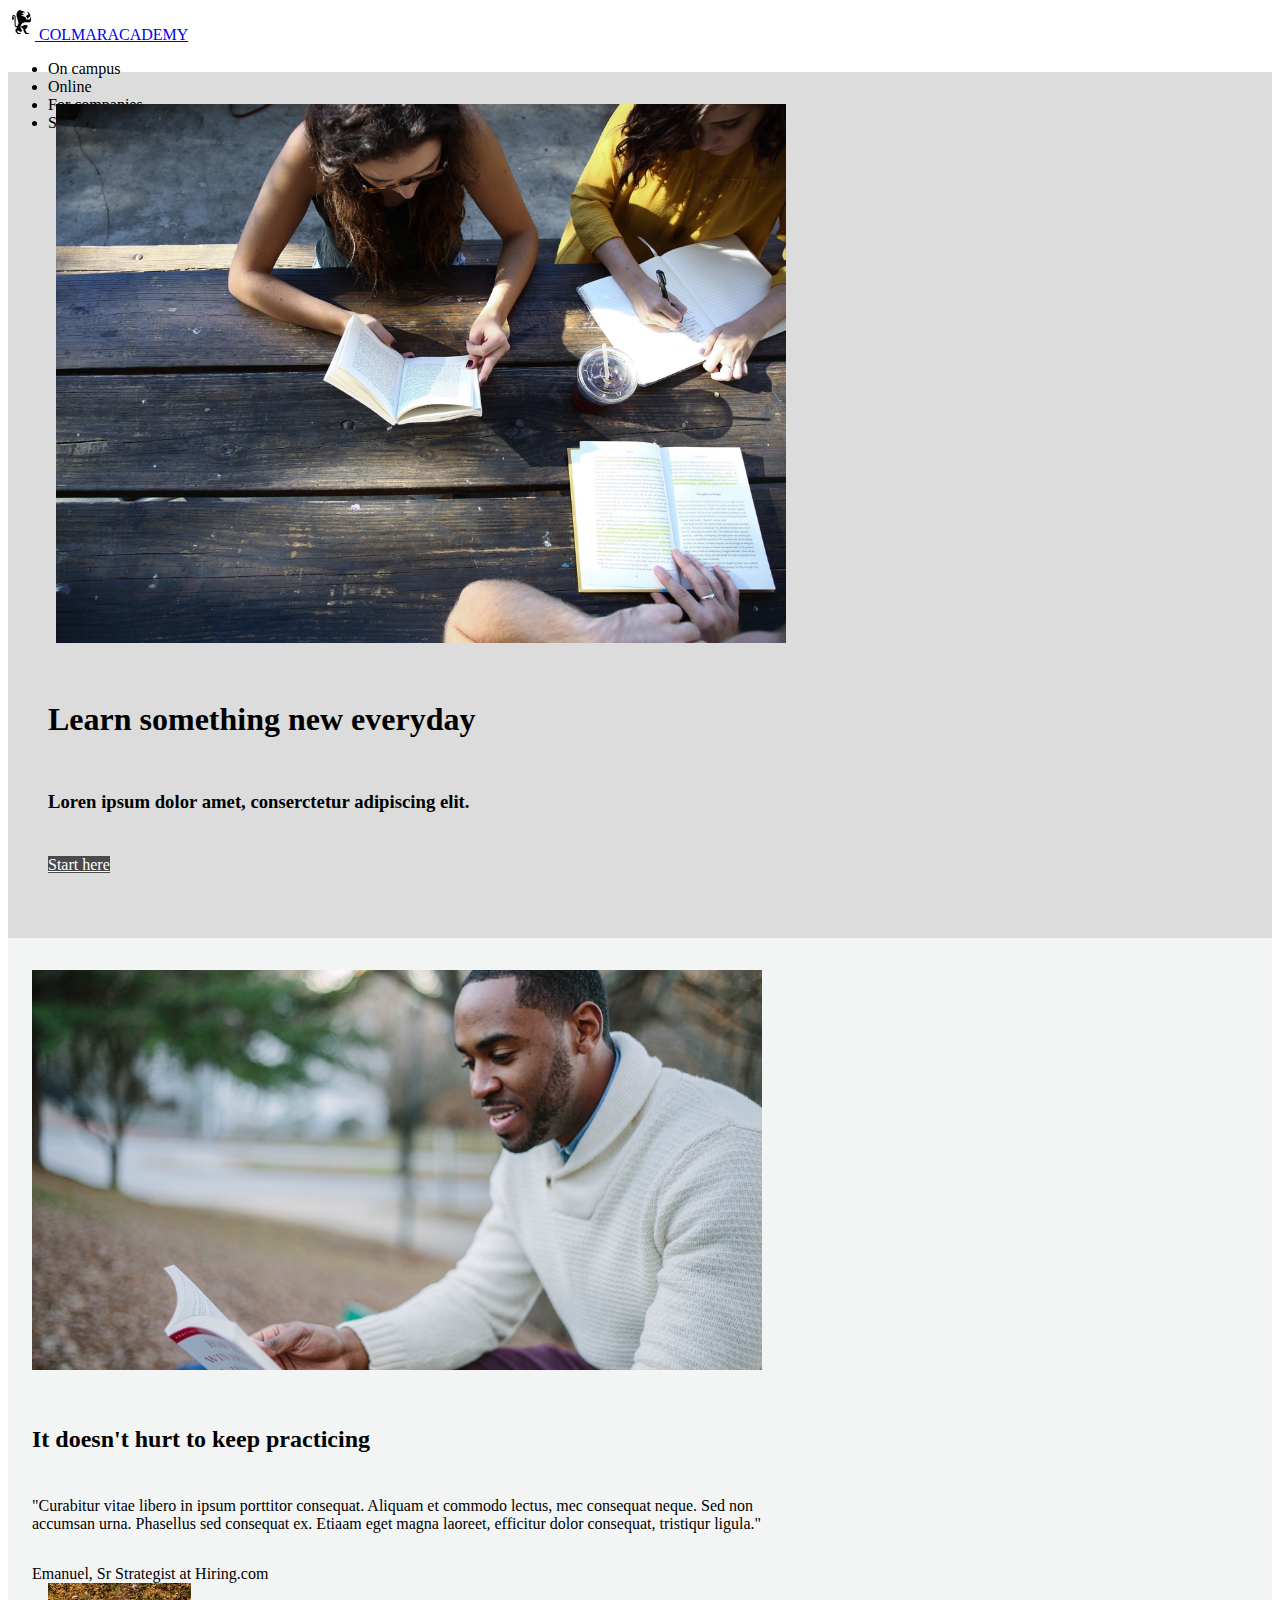
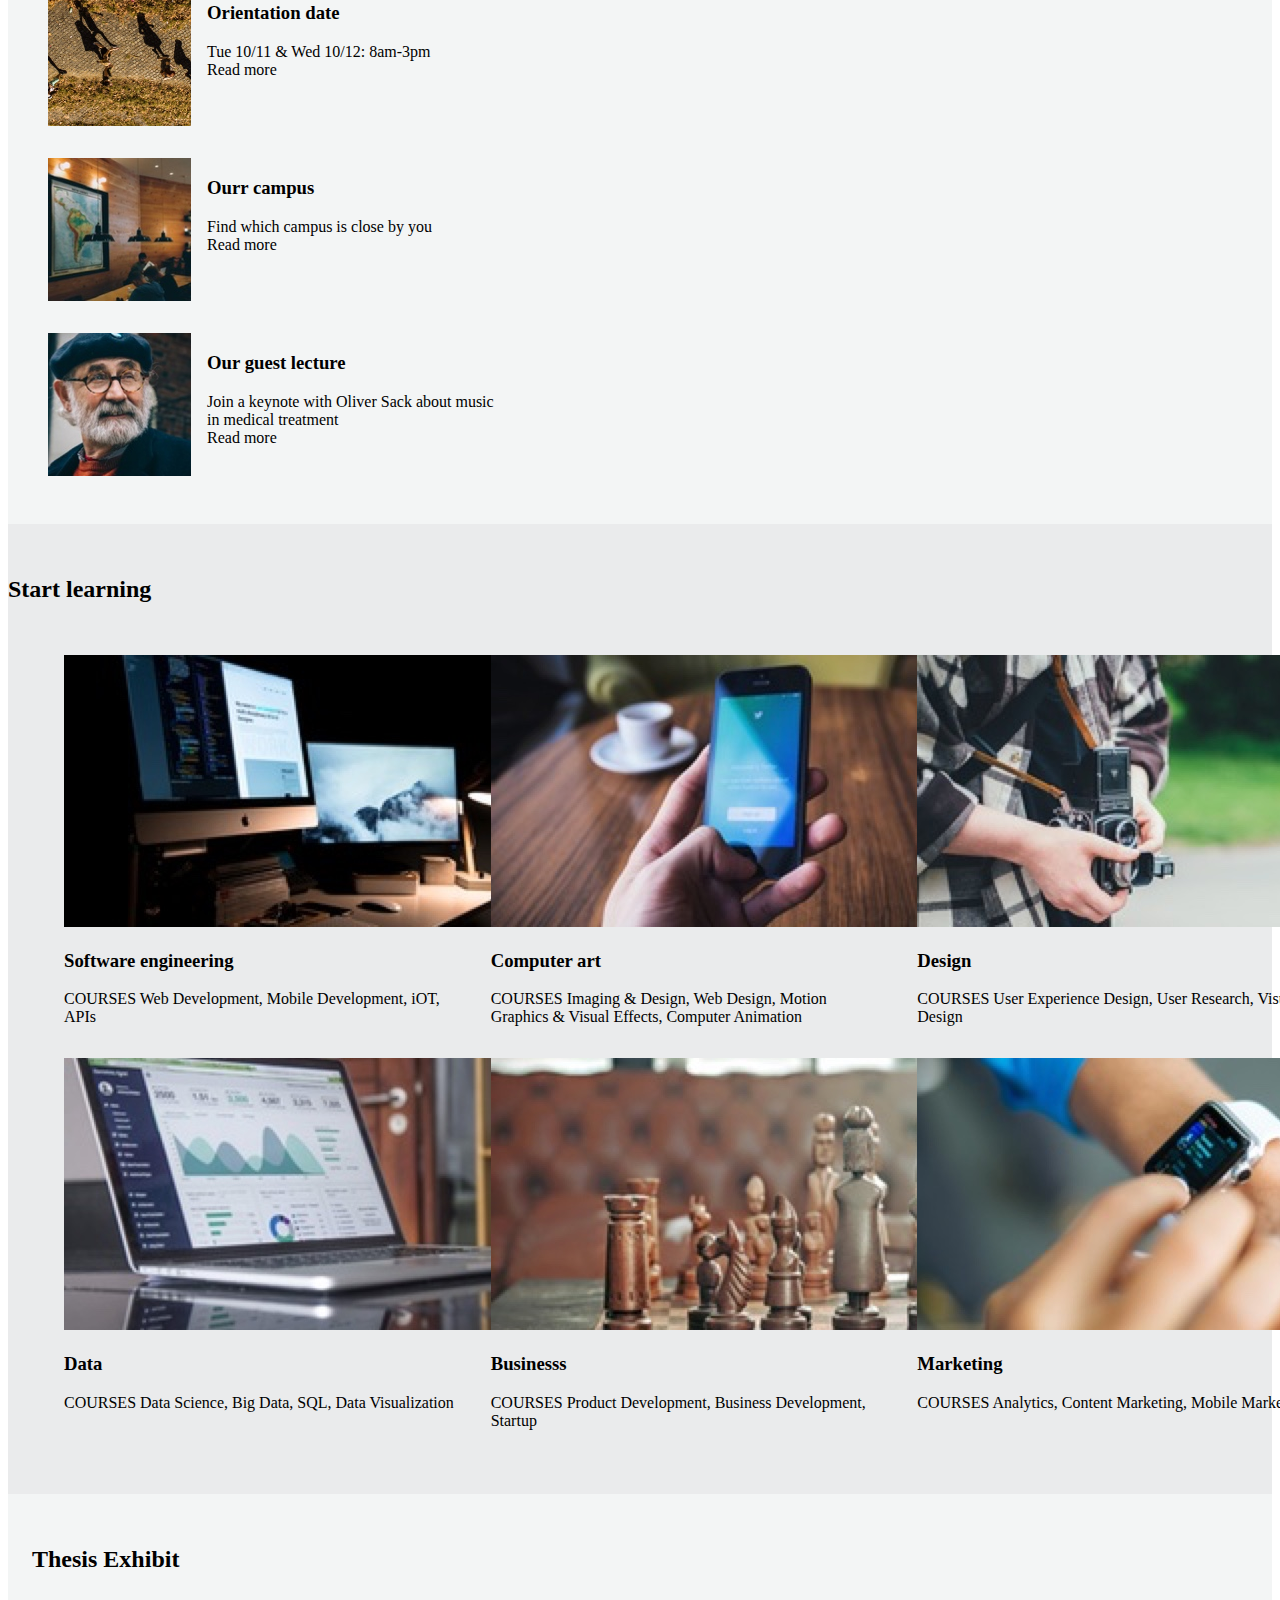
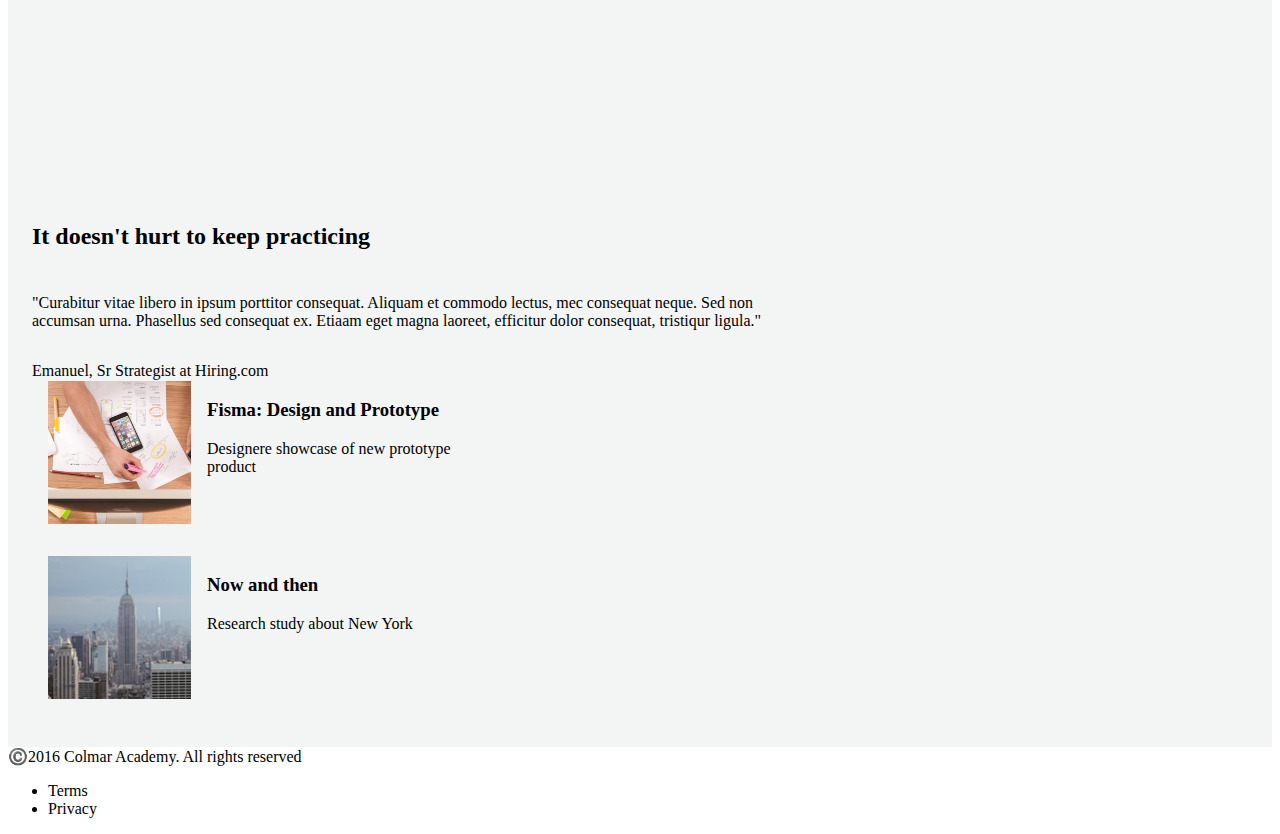
==== colmar-academy/index.html @ 7f770aa0 "[colmar-academy] fist upload" ====
<!DOCTYPE html>
<html>
    <head>
            <!-- Required meta tags -->
            <meta charset="utf-8">
            <meta name="viewport" content="width=device-width, initial-scale=1">

            <!-- Bootstrap CSS -->
            <link href="https://cdn.jsdelivr.net/npm/bootstrap@5.1.3/dist/css/bootstrap.min.css" rel="stylesheet" integrity="sha384-1BmE4kWBq78iYhFldvKuhfTAU6auU8tT94WrHftjDbrCEXSU1oBoqyl2QvZ6jIW3" crossorigin="anonymous">
            <link href="css/main.css" rel="stylesheet">

            <title>Colmar Academy</title>
            <link rel="icon" type="image/png" href="images/favicon.png">
    </head>
    <body>
        <!-- navbar -->
        <div id="nav-bar" class="navbar navbar-white" style="width: 100%; height: 64px;">
            <div class="container-fluid px-4" style="height: 32px;">
                <div>
                    <a class="navbar-brand" href="#">
                        <img src="images/ic-logo.svg" class="d-inline-block align-text-top">
                        COLMARACADEMY
                    </a>
                </div>
                <div>
                    <ul class="nav d-flex justify-content-end">
                        <li class="nav-item">On campus</li>
                        <li class="nav-item ps-3">Online</li>
                        <li class="nav-item ps-3">For companies</li>
                        <li class="nav-item ps-3">Sign in</li>
                    </ul>
                </div>
            </div>
        </div>
        
        <div>
        <!-- banner -->
            <div id="banner" class="part row" style="background-color: gainsboro;">
                <div class="column-left">
                    <img class="banner-img" src="images/banner.jpg">
                </div>
                <div class="column-right banner-info-div">
                    <div class="banner-info">
                        <h1 style="padding-bottom: 32px;">Learn something new everyday</h1>
                        <h3 style="padding-bottom: 24px;">Loren ipsum dolor amet, conserctetur adipiscing elit.</h3>
                        <a class="btn start-here-btn rounded-0" href="#" role="button">Start here</a>
                    </div>
                </div>
            </div>

            <!-- information -->
            <div id="information" class="part row information">
                <div class="column-left">
                    <div class="information-left">
                        <img class="information-left-img" src="images/information-main.jpg" style="padding-bottom: 32px;">
                        <div>
                            <h2 style="padding-bottom: 24px;">It doesn't hurt to keep practicing</h2>
                            <div style="padding-bottom: 32px;">"Curabitur vitae libero in ipsum porttitor consequat. Aliquam et commodo lectus, mec consequat neque. Sed non accumsan urna. Phasellus sed consequat ex. Etiaam eget magna laoreet, efficitur dolor consequat, tristiqur ligula."</div>
                            <div>Emanuel, Sr Strategist at Hiring.com</div>
                        </div>
                    </div>
                </div>
                <div class="column column-right">
                    <div class="information-right">
                        <div class="information-right-item" style="margin-top: -16px;">
                            <div class="information-right-item-img">
                                <img src="images/information-orientation.jpg" id="info-img" style="width: 100%;">
                                <img src="images/information-orientation-mobile.jpg" id="info-img-mobile" style="width: 100%;">
                            </div>
                            <div class="information-right-item-info">
                                <h3>Orientation date</h3>
                                <div>Tue 10/11 & Wed 10/12: 8am-3pm</div>
                                <div>Read more</div>
                            </div>
                        </div>
                        <div class="information-right-item">
                            <div class="information-right-item-img">
                                <img src="images/information-campus.jpg" id="info-img" style="width: 100%;">
                                <img src="images/information-campus-mobile.jpg" id="info-img-mobile" style="width: 100%;">
                            </div>
                            <div class="information-right-item-info">
                                <h3>Ourr campus</h3>
                                <div>Find which campus is close by you</div>
                                <div>Read more</div>
                            </div>
                        </div>
                        <div class="information-right-item">
                            <div class="information-right-item-img">
                                <img src="images/information-guest-lecture.jpg" id="info-img" style="width: 100%;">
                                <img src="images/information-guest-lecture-mobile.jpg" id="info-img-mobile" style="width: 100%;">
                            </div>
                            <div class="information-right-item-info">
                                <h3>Our guest lecture</h3>
                                <div>Join a keynote with Oliver Sack about music in medical treatment</div>
                                <div>Read more</div>
                            </div>
                        </div>
                    </div>
                </div>
            </div>

            <!-- Start learning -->
            <div id="start-learning" class="start-learning part"">
                <h2 class="d-flex justify-content-center" style="padding-bottom: 32px;">Start learning</h2>
                <div class="card-container">
                    <div class="card-row">
                        <div class="card">
                            <img src="images/course-software.jpg" class="card-img-top">
                            <div class="card-body">
                                <h3 class="card-text">Software engineering</h3>
                                <span class="card-text">COURSES</span>
                                <span class="card-text">Web Development, Mobile Development, iOT, APIs</span>
                            </div>
                        </div>
                        <div class="card">
                            <img src="images/course-computer-art.jpg" class="card-img-top">
                            <div class="card-body">
                                <h3 class="card-text">Computer art</h3>
                                <span class="card-text">COURSES</span>
                                <span class="card-text">Imaging & Design, Web Design, Motion Graphics & Visual Effects, Computer Animation</span>
                            </div>
                        </div>
                        <div class="card">
                            <img src="images/course-design.jpg" class="card-img-top">
                            <div class="card-body">
                                <h3 class="card-text">Design</h3>
                                <span class="card-text">COURSES</span>
                                <span class="card-text">User Experience Design, User Research, Visual Design</span>
                            </div>
                        </div>
                    </div>
                    <div class="card-row">
                        <div class="card">
                            <img src="images/course-data.jpg" class="card-img-top">
                            <div class="card-body">
                                <h3 class="card-text">Data</h3>
                                <span class="card-text">COURSES</span>
                                <span class="card-text" class="card-text">Data Science, Big Data, SQL, Data Visualization</span>
                            </div>
                        </div>
                        <div class="card">
                            <img src="images/course-business.jpg" class="card-img-top">
                            <div class="card-body">
                                <h3 class="card-text">Businesss</h3>
                                <span class="card-text">COURSES</span>
                                <span class="card-text">Product Development, Business Development, Startup</span>
                            </div>
                        </div>
                        <div class="card">
                            <img src="images/course-marketing.jpg" class="card-img-top">
                            <div class="card-body">
                                <h3 class="card-text">Marketing</h3>
                                <span class="card-text">COURSES</span>
                                <span class="card-text">Analytics, Content Marketing, Mobile Marketing</span>
                            </div>
                        </div>
                    </div>
                </div>
            </div>

            <!-- Thesis exhibit -->
            <div id="thesis-exhibit" class="part row thesis-exhibit">
                <h2 class="d-flex justify-content-center" style="padding-bottom: 32px;">Thesis Exhibit</h2>
                <div class="column-left">
                    <div class="information-left">
                        <video class="information-left-img" style="padding-bottom: 24px;">
                            <source src="videos/thesis.mp4" type="video/mp4">
                            Your browser does not support the video tag.
                        </video>
                        <div>
                            <h2 style="padding-bottom: 24px;">It doesn't hurt to keep practicing</h2>
                            <div style="padding-bottom: 32px;">"Curabitur vitae libero in ipsum porttitor consequat. Aliquam et commodo lectus, mec consequat neque. Sed non accumsan urna. Phasellus sed consequat ex. Etiaam eget magna laoreet, efficitur dolor consequat, tristiqur ligula."</div>
                            <div>Emanuel, Sr Strategist at Hiring.com</div>
                        </div>
                    </div>
                </div>
                <div class="column column-right">
                    <div class="information-right">
                        <div class="information-right-item" style="margin-top: -15px;"">
                            <div class="information-right-item-img">
                                <img src="images/thesis-fisma.jpg" id="info-img" style="width: 100%;">
                            </div>
                            <div class="information-right-item-info">
                                <h3>Fisma: Design and Prototype</h3>
                                <span>Designere showcase of new prototype product</span>
                            </div>
                        </div>
                        <div class="information-right-item">
                            <div class="information-right-item-img">
                                <img src="images/thesis-now-and-then.jpg" id="info-img" style="width: 100%;">
                            </div>
                            <div class="information-right-item-info">
                                <h3>Now and then</h3>
                                <span>Research study about New York</span>
                            </div>
                        </div>
                    </div>
                </div>

            </div>

            <!-- buttom -->
            <div>
                <span>©️2016 Colmar Academy. All rights reserved</span>
                <div>
                    <ul>
                        <li>Terms</li>
                        <li>Privacy</li>
                    </ul>
                </div>
            </div>
        </div>
    </body>
</html>
---- colmar-academy/css/main.css ----
.main-div {
    width: 100%;
}

.part {
    padding: 32px 24px;
}

.banner-img {
    width: 100%;
    padding: 0px 24px;
    align-content: center;
}

.banner-info-div {
    display: flex;
    align-items: center;
}

.banner-info {
    padding: 32px 16px;
}

.information {
    background-color: #f3f5f5;
    margin-left: 0px;
}

.information-left {
    width: 100%;
    /* box-sizing: border-box; */
}

.information-left-img {
    width: 100%;
}

.information-right {
    width: 100%;
}

.information-right-item {
    display: flex;
    justify-content: space-between;
    padding: 16px;
}

.information-right-item-img {
    width: 35%;
    box-sizing: border-box;
    padding-right: 16px;
}

.information-right-item-info {
    width: 65%;
}

.start-here-btn {
    width: 100%;
    background-color: #4a4a4a;
    color: white;
}

.column-left {
    width: 60%;
    padding-right: 24px;
}

.column-right {
    width: 40%;
    padding: 0px;
}

#info-img {
    display: block;
}
#info-img-mobile {
    display: none;
}

.start-learning {
    background-color: #eaebec;
    padding: 32px 0px;
}

.card-container {
    padding: 0px 40px;
}

.card {
    width: calc(100%/3);
    box-sizing: border-box;
    margin: 0px 16px;
}

.card-row {
    display: flex;
    justify-content: space-between;
    margin-bottom: 32px;
}

.thesis-exhibit {
    background-color: #f3f5f5;
}



@media (max-width: 576px) {
    .banner-img {
        width: 100%;
        padding: 0px 0px;
        align-content: center;
    }

    .banner-info {
        padding: 32px 16px;
    }

    .information-left {
        display: none;
    }

    .information-right {
        padding: 16px 16px;
    }

    .information-right-item {
        display: contents;
        padding-bottom: 16px;
    }

    .information-right-item-info {
        width: 100%;
    }

    .column-left {
        padding: 0px;
        width: 100%;
    }
    
    .column-right {
        width: 100%;
    }

    .information-right-item-img {
        width: 100%;
        padding: 0px 0px;
    }

    #info-img {
        display: none;
    }
    #info-img-mobile {
        display: block;
    }
}
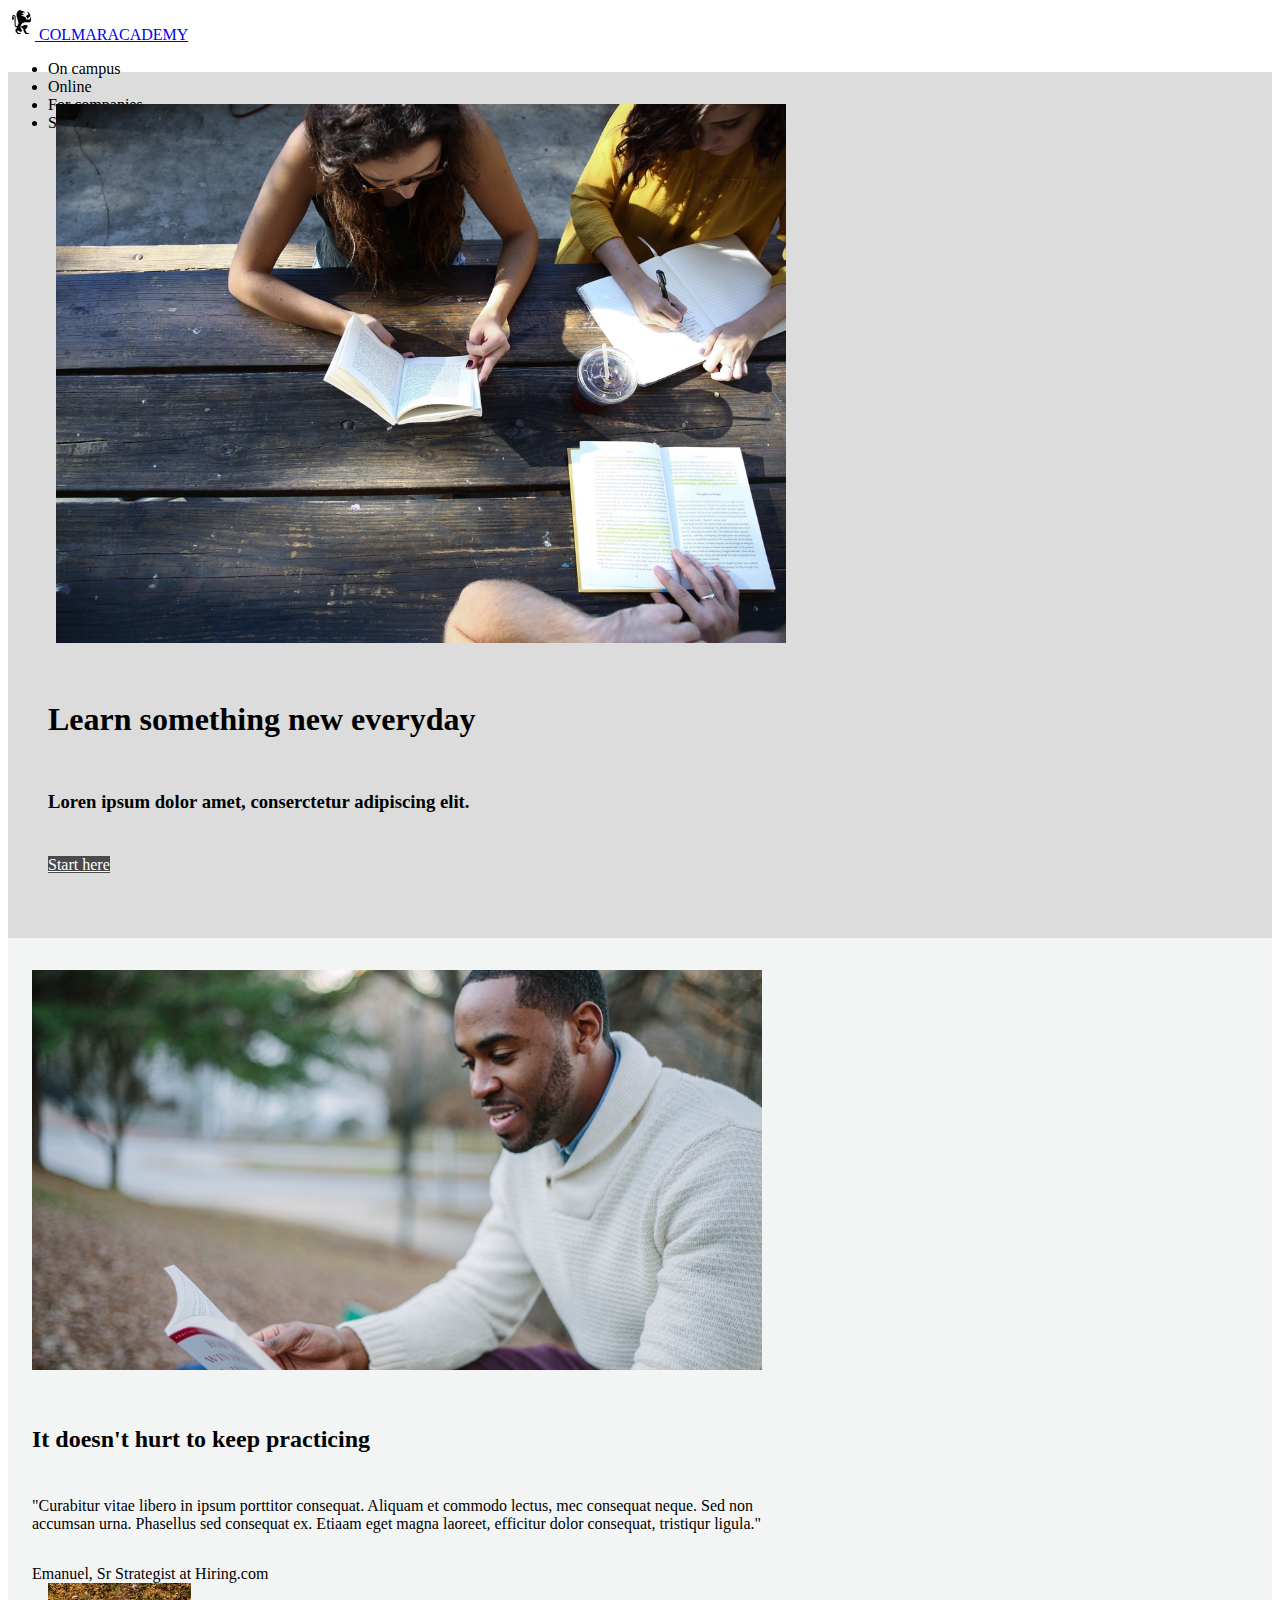
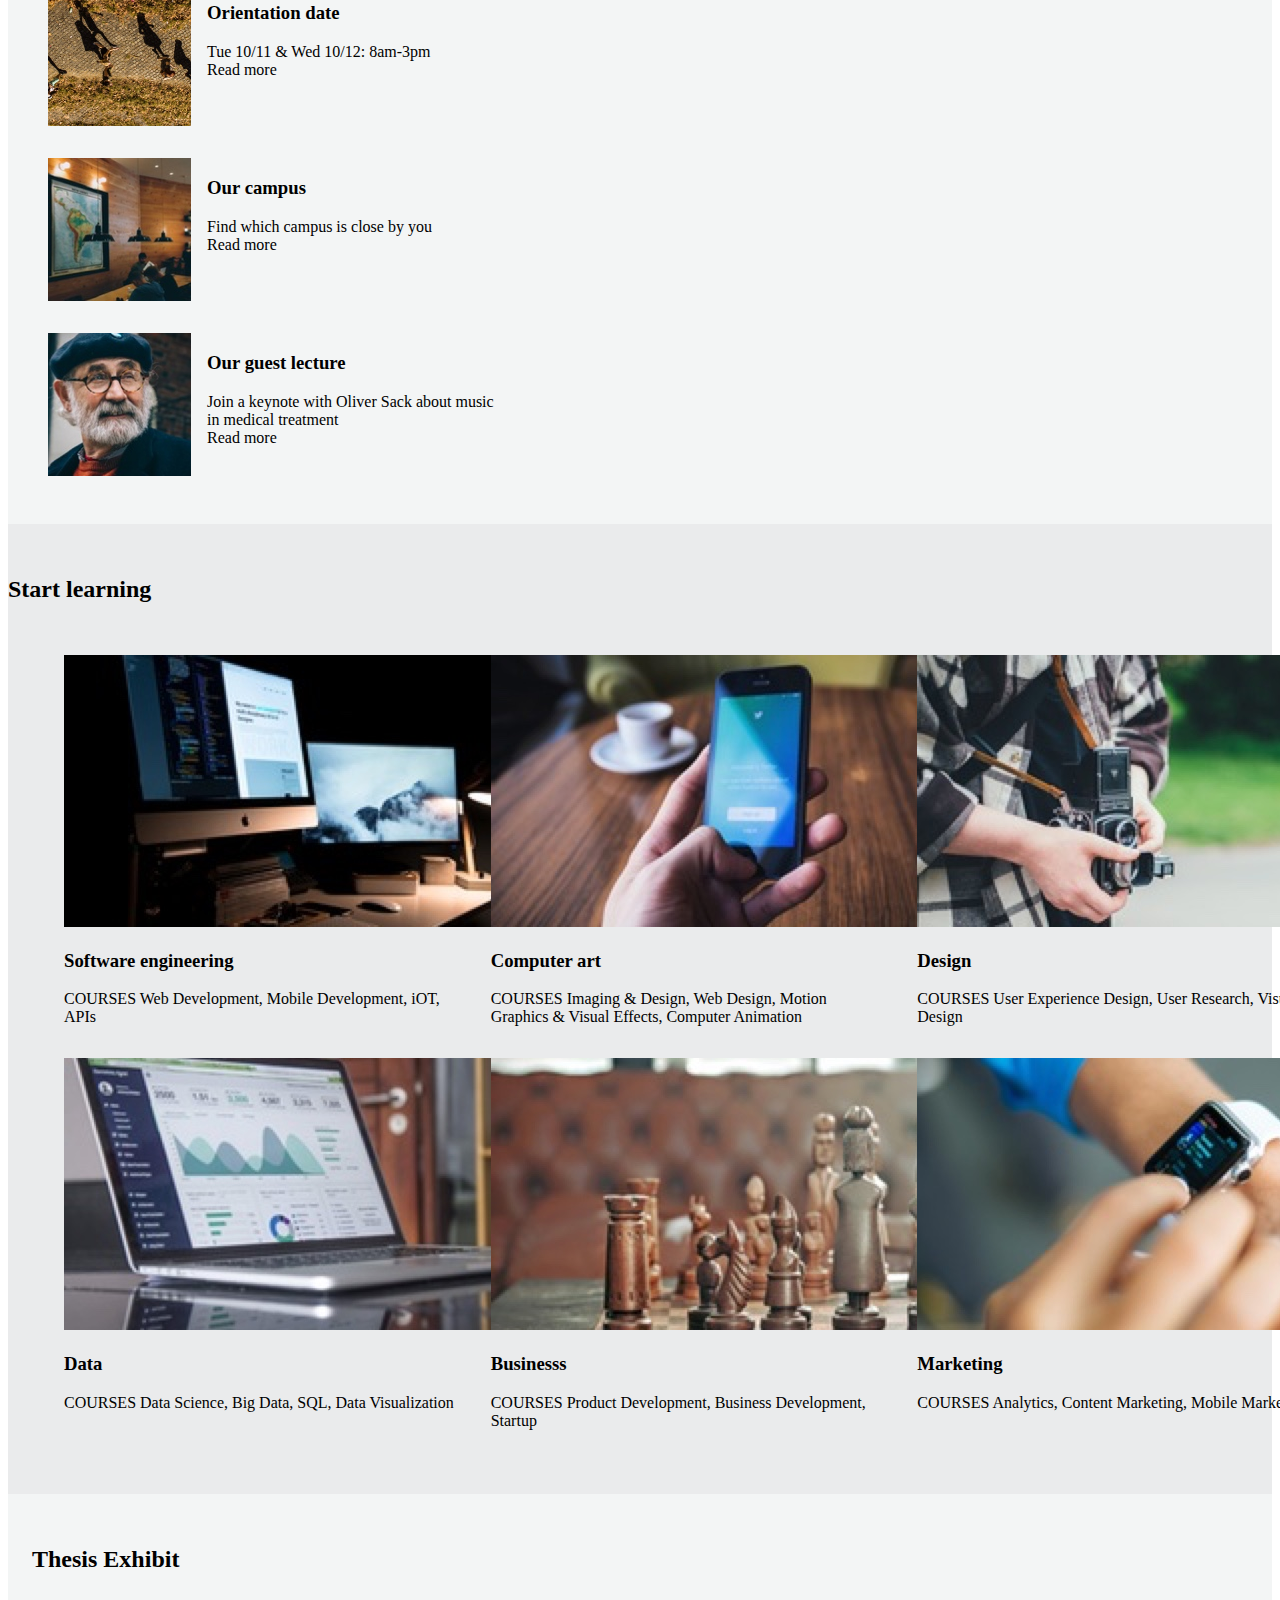
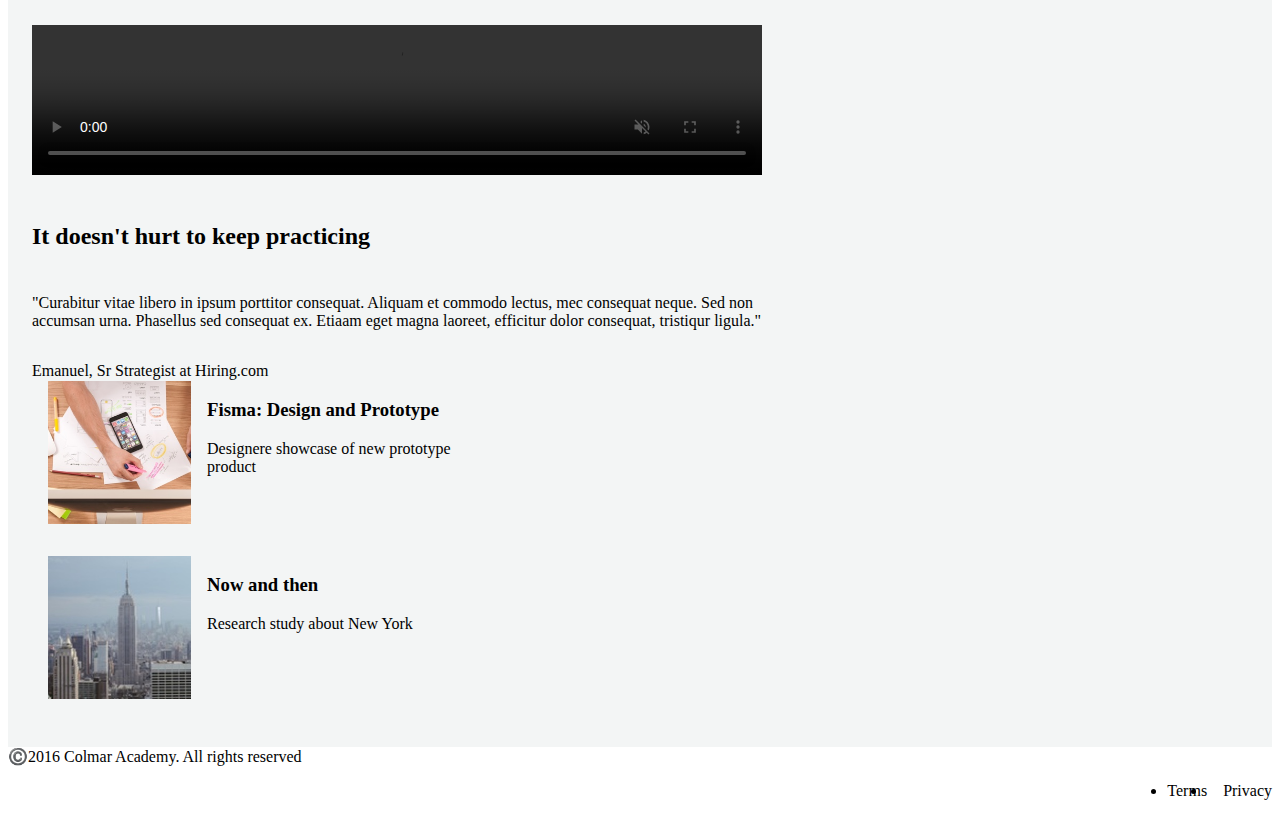
==== commit d92bc43e: "[colmar-academy] fix video player, recorrect some text, add style to footer" ====
--- a/colmar-academy/index.html
+++ b/colmar-academy/index.html
@@ -79,7 +79,7 @@
                                 <img src="images/information-campus-mobile.jpg" id="info-img-mobile" style="width: 100%;">
                             </div>
                             <div class="information-right-item-info">
-                                <h3>Ourr campus</h3>
+                                <h3>Our campus</h3>
                                 <div>Find which campus is close by you</div>
                                 <div>Read more</div>
                             </div>
@@ -163,7 +163,7 @@
                 <h2 class="d-flex justify-content-center" style="padding-bottom: 32px;">Thesis Exhibit</h2>
                 <div class="column-left">
                     <div class="information-left">
-                        <video class="information-left-img" style="padding-bottom: 24px;">
+                        <video class="information-left-img" controls autoplay muted loop style="padding-bottom: 24px;">
                             <source src="videos/thesis.mp4" type="video/mp4">
                             Your browser does not support the video tag.
                         </video>
@@ -200,12 +200,12 @@
             </div>
 
             <!-- buttom -->
-            <div>
+            <div class="d-flex flex-wrap justify-content-between align-items-center py-3 mx-3 my-4 border-top">
                 <span>©️2016 Colmar Academy. All rights reserved</span>
                 <div>
-                    <ul>
-                        <li>Terms</li>
-                        <li>Privacy</li>
+                    <ul class="nav" style="display: flex; justify-content: flex-end;">
+                        <li class="nav-item">Terms</li>
+                        <li class="nav-item" style="padding-left: 16px">Privacy</li>
                     </ul>
                 </div>
             </div>
